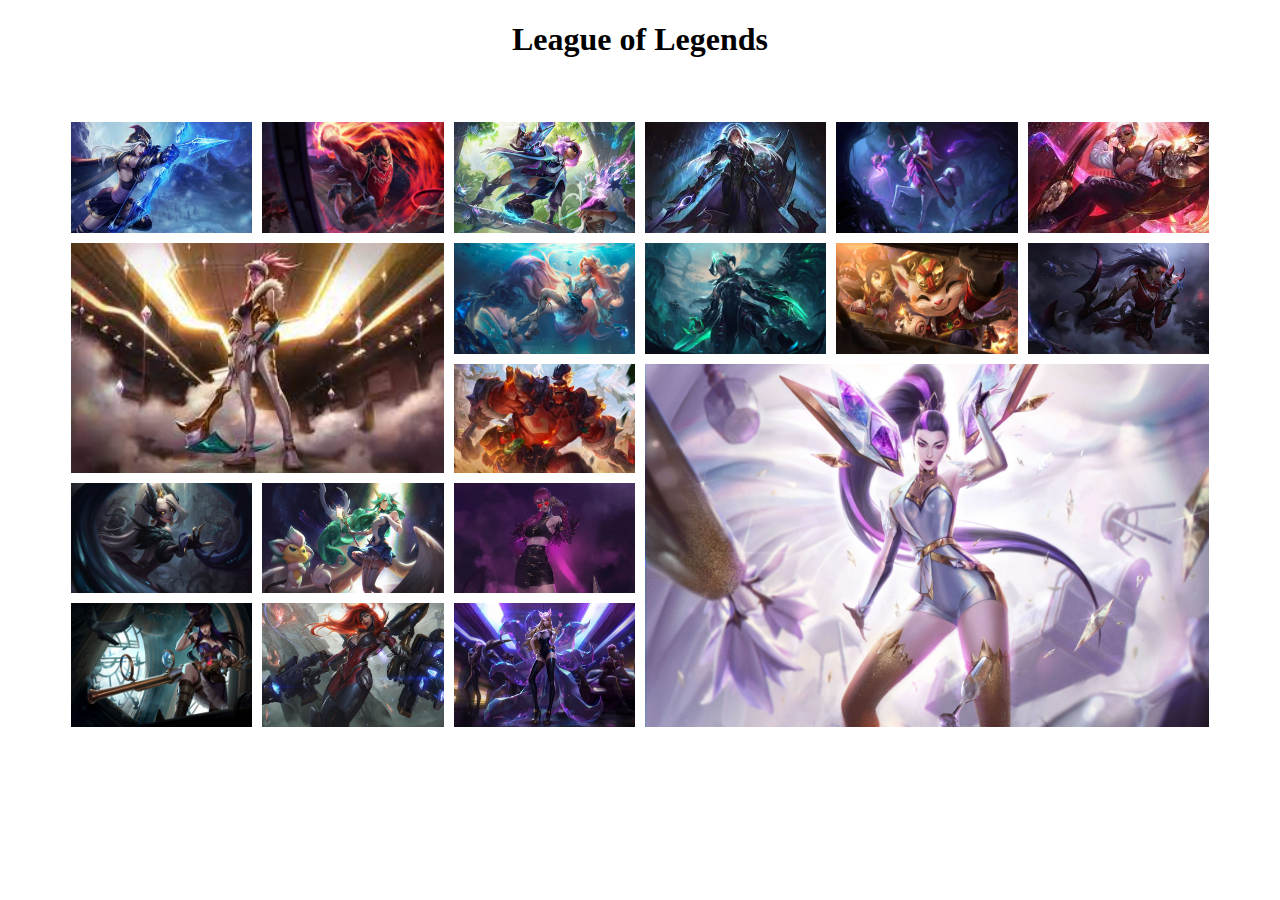
==== list.html @ 24d261d3 "Optimize IMG + add Menu" ====
<!DOCTYPE html>
<html lang="fr">
  <head>
    <meta charset="UTF-8" />
    <meta http-equiv="X-UA-Compatible" content="IE=edge" />
    <meta name="viewport" content="width=device-width, initial-scale=1.0" />
    <title>Grid Image</title>
    <link rel="stylesheet" href="css/list.css" />
  </head>
  <body>
    <header>
      <h1>League of Legends</h1>
    </header>

    <section class="conteneur">

      <div class="fullwrap" id="akali">
        <img  src="/imgs/akali.jpg" alt="" />
        <div class="fullcap">Akali</div>
      </div>

      <div class="fullwrap" id="darius">
        <img src="/imgs/darius.jpg" alt="" />
        <div class="fullcap">Darius</div>
      </div>

      <div class="fullwrap" id="kaisa">
        <img src="/imgs/kaisa.jpg" alt="" />
        <div class="fullcap">Kai'Sa</div>
      </div>

      <div class="fullwrap" id="leona">
        <img src="/imgs/leona.jpg" alt="" />
        <div class="fullcap">Leona</div>
      </div>

      <div class="fullwrap" id="lillia">
        <img src="/imgs/Lillia.jpg" alt="" />
        <div class="fullcap">Lilia</div>
      </div>

      <div class="fullwrap" id="qiyana">
        <img src="/imgs/qiyana.jpg" alt="" />
        <div class="fullcap">Qiyana</div>
      </div>

      <div class="fullwrap" id="ashe">
        <img src="/imgs/ashe_league_of_legends.jpg" alt="" />
        <div class="fullcap">Ashe</div>
      </div>

      <div class="fullwrap" id="seraphine">
        <img src="/imgs/seraphine.jpg" alt="" />
        <div class="fullcap">Seraphine</div>
      </div>

      <div class="fullwrap" id="shyvana">
        <img src="/imgs/shyvana.jpg" alt="" />
        <div class="fullcap">Shyvana</div>
      </div>

      <div class="fullwrap" id="teemo">
        <img src="/imgs/teemo.jpg" alt="" />
        <div class="fullcap">Teemo</div>
      </div>

      <div class="fullwrap" id="diana">
        <img src="/imgs/diana.jpg" alt="" />
        <div class="fullcap">Diana</div>
      </div>

      <div class="fullwrap" id="zeri">
        <img src="/imgs/zeri.jpg" alt="" />
        <div class="fullcap">Zeri</div>
      </div>

      <div class="fullwrap" id="zyra">
        <img src="/imgs/zyra.jpg" alt="" />
        <div class="fullcap">Zyra</div>
      </div>

      <div class="fullwrap" id="soraka">
        <img src="/imgs/soraka.jpg" alt="" />
        <div class="fullcap">Soraka</div>
      </div>

      <div class="fullwrap" id="eve">
        <img src="/imgs/eve.jpg" alt="" />
        <div class="fullcap">Evelynn</div>
      </div>

      <div class="fullwrap" id="mundo">
        <img src="/imgs/mundo.jpg" alt="" />
        <div class="fullcap">Mundo</div>
      </div>

      <div class="fullwrap" id="caitlyn">
        <img src="/imgs/caitlyn.jpg" alt="" />
        <div class="fullcap">Caitlyn</div>
      </div>

      <div class="fullwrap" id="miss">
        <img src="/imgs/miss.jpg" alt="" />
        <div class="fullcap">Miss Fortune</div>
      </div>

      <div class="fullwrap" id="ahri">
        <img src="/imgs/ahrijpg.jpg" alt="" />
        <div class="fullcap">Ahri</div>
      </div>
      
    </section>
  </body>
</html>
---- css/list.css ----
.conteneur{
    display: grid;
    grid-template-areas: "a b c d e f"
                        "g h i j k l"
                        "m n o p q r"
                        " s t u v w x "
                        " y z aa ab ac ad";
                        column-gap: 10px;
                        row-gap: 10px;

                        margin-left: 5%;
                        margin-right: 5%;
                        margin-top: 5%;
                        
}


.fullwrap{
    position: relative;
}
.fullcap {
    box-sizing: border-box;
     width: 100%;
    height: 100%; 
   
    position: absolute;
    top: 0; left: 0;
    text-align: center;
    padding-top: 25%;
   
    background-color: rgba(0, 0, 0, 0.7);
    color: white;
  }

.fullcap {
    visibility: none;
    opacity: 0;
    transition: 
    opacity 0.3s;
    font-weight: bold;
    font-family: Verdana, Geneva, Tahoma, sans-serif;
  }

  .fullwrap:hover .fullcap {
    visibility: visible;
    opacity: 1;
  }


img{
    width: 100%;
    height: 100%;
}
#akali{
    grid-area: g / span 2 / span 2/ span 2;
}
#darius{
    grid-area: b;
}
#kaisa{
    grid-area: p / span 3 / span 3 / span 3;
}
#leona{
    grid-area: d;
}
#lillia{
    grid-area: e;
}
#qiyana{
    grid-area: f;
}
#ashe{
    grid-area: a;     
}
#seraphine{
    grid-area: i;
}
#shyvana{
    grid-area: j;
}
#teemo{
    grid-area: k;
}
#diana{
    grid-area: l;
}
#mundo{
    grid-area: o;
}

#zeri{
    grid-area: c;
}

#zyra{
    grid-area: s;
}

#soraka{
    grid-area: t;
}

#eve{
    grid-area: u;
}

#caitlyn{
    grid-area: y;
}

#miss{ grid-area: z;

}


#ahri{
    grid-area: aa;
}

h1{
    text-align: center;
}
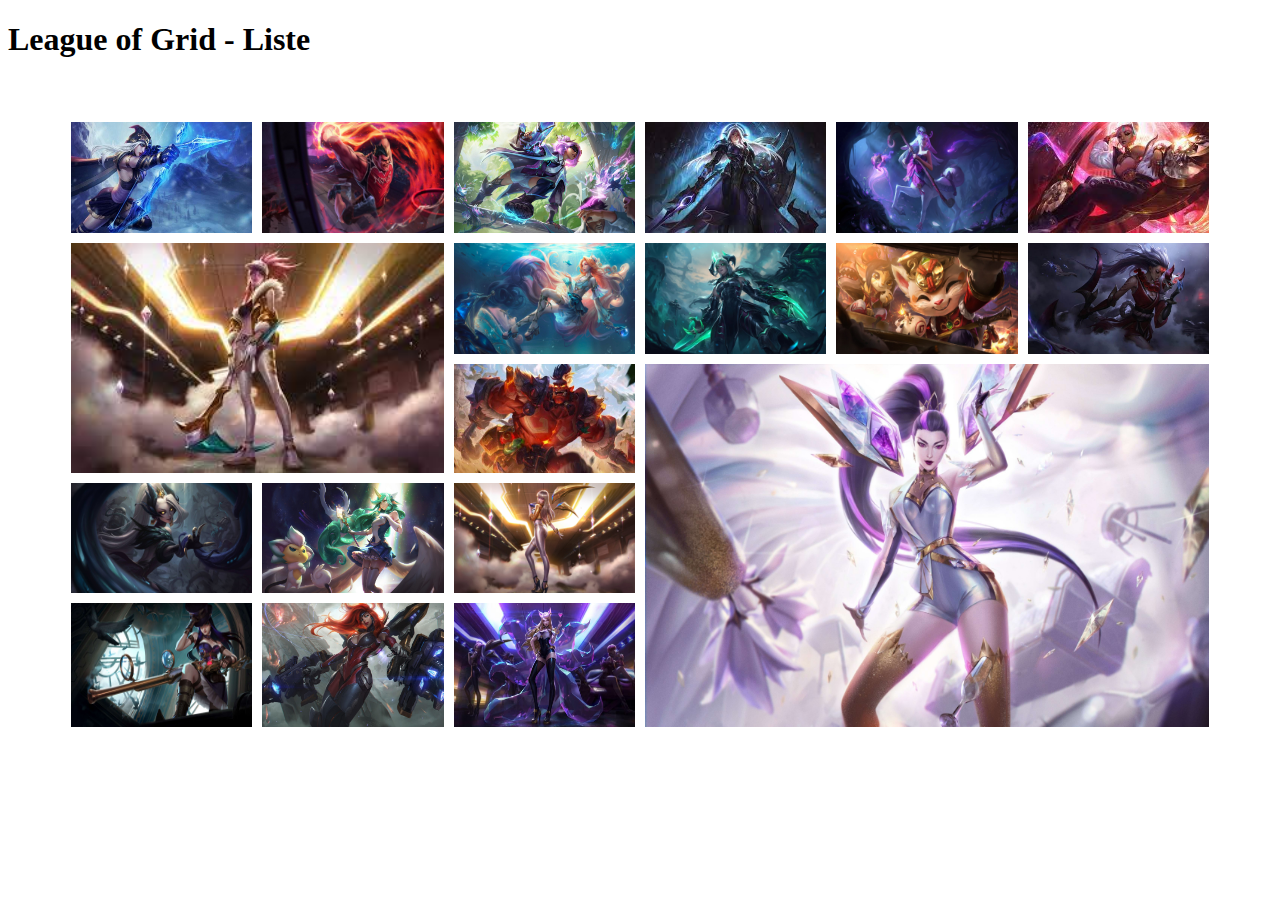
==== commit 1e47afbe: "change name" ====
--- a/list.html
+++ b/list.html
@@ -4,12 +4,12 @@
     <meta charset="UTF-8" />
     <meta http-equiv="X-UA-Compatible" content="IE=edge" />
     <meta name="viewport" content="width=device-width, initial-scale=1.0" />
-    <title>Grid Image</title>
+    <title>League of Grid - Liste</title>
     <link rel="stylesheet" href="css/list.css" />
   </head>
   <body>
     <header>
-      <h1>League of Legends</h1>
+      <h1>League of Grid - Liste</h1>
     </header>
 
     <section class="conteneur">
--- a/css/list.css
+++ b/css/list.css
@@ -18,6 +18,7 @@
 .fullwrap{
     position: relative;
 }
+
 .fullcap {
     box-sizing: border-box;
      width: 100%;
@@ -51,73 +52,23 @@
     width: 100%;
     height: 100%;
 }
-#akali{
-    grid-area: g / span 2 / span 2/ span 2;
-}
-#darius{
-    grid-area: b;
-}
-#kaisa{
-    grid-area: p / span 3 / span 3 / span 3;
-}
-#leona{
-    grid-area: d;
-}
-#lillia{
-    grid-area: e;
-}
-#qiyana{
-    grid-area: f;
-}
-#ashe{
-    grid-area: a;     
-}
-#seraphine{
-    grid-area: i;
-}
-#shyvana{
-    grid-area: j;
-}
-#teemo{
-    grid-area: k;
-}
-#diana{
-    grid-area: l;
-}
-#mundo{
-    grid-area: o;
-}
+#akali{grid-area: g / span 2 / span 2/ span 2;}
+#darius{grid-area: b;}
+#kaisa{grid-area: p / span 3 / span 3 / span 3;}
+#leona{grid-area: d;}
+#lillia{grid-area: e;}
+#qiyana{grid-area: f;}
+#ashe{grid-area: a;}
+#seraphine{grid-area: i;}
+#shyvana{grid-area: j;}
+#teemo{grid-area: k;}
+#diana{grid-area: l;}
+#mundo{grid-area: o;}
+#zeri{grid-area: c;}
+#zyra{grid-area: s;}
+#soraka{grid-area: t;}
+#eve{grid-area: u;}
+#caitlyn{grid-area: y;}
+#miss{grid-area: z;}
+#ahri{grid-area: aa;}
 
-#zeri{
-    grid-area: c;
-}
-
-#zyra{
-    grid-area: s;
-}
-
-#soraka{
-    grid-area: t;
-}
-
-#eve{
-    grid-area: u;
-}
-
-#caitlyn{
-    grid-area: y;
-}
-
-#miss{ grid-area: z;
-
-}
-
-
-#ahri{
-    grid-area: aa;
-}
-
-h1{
-    text-align: center;
-}
-
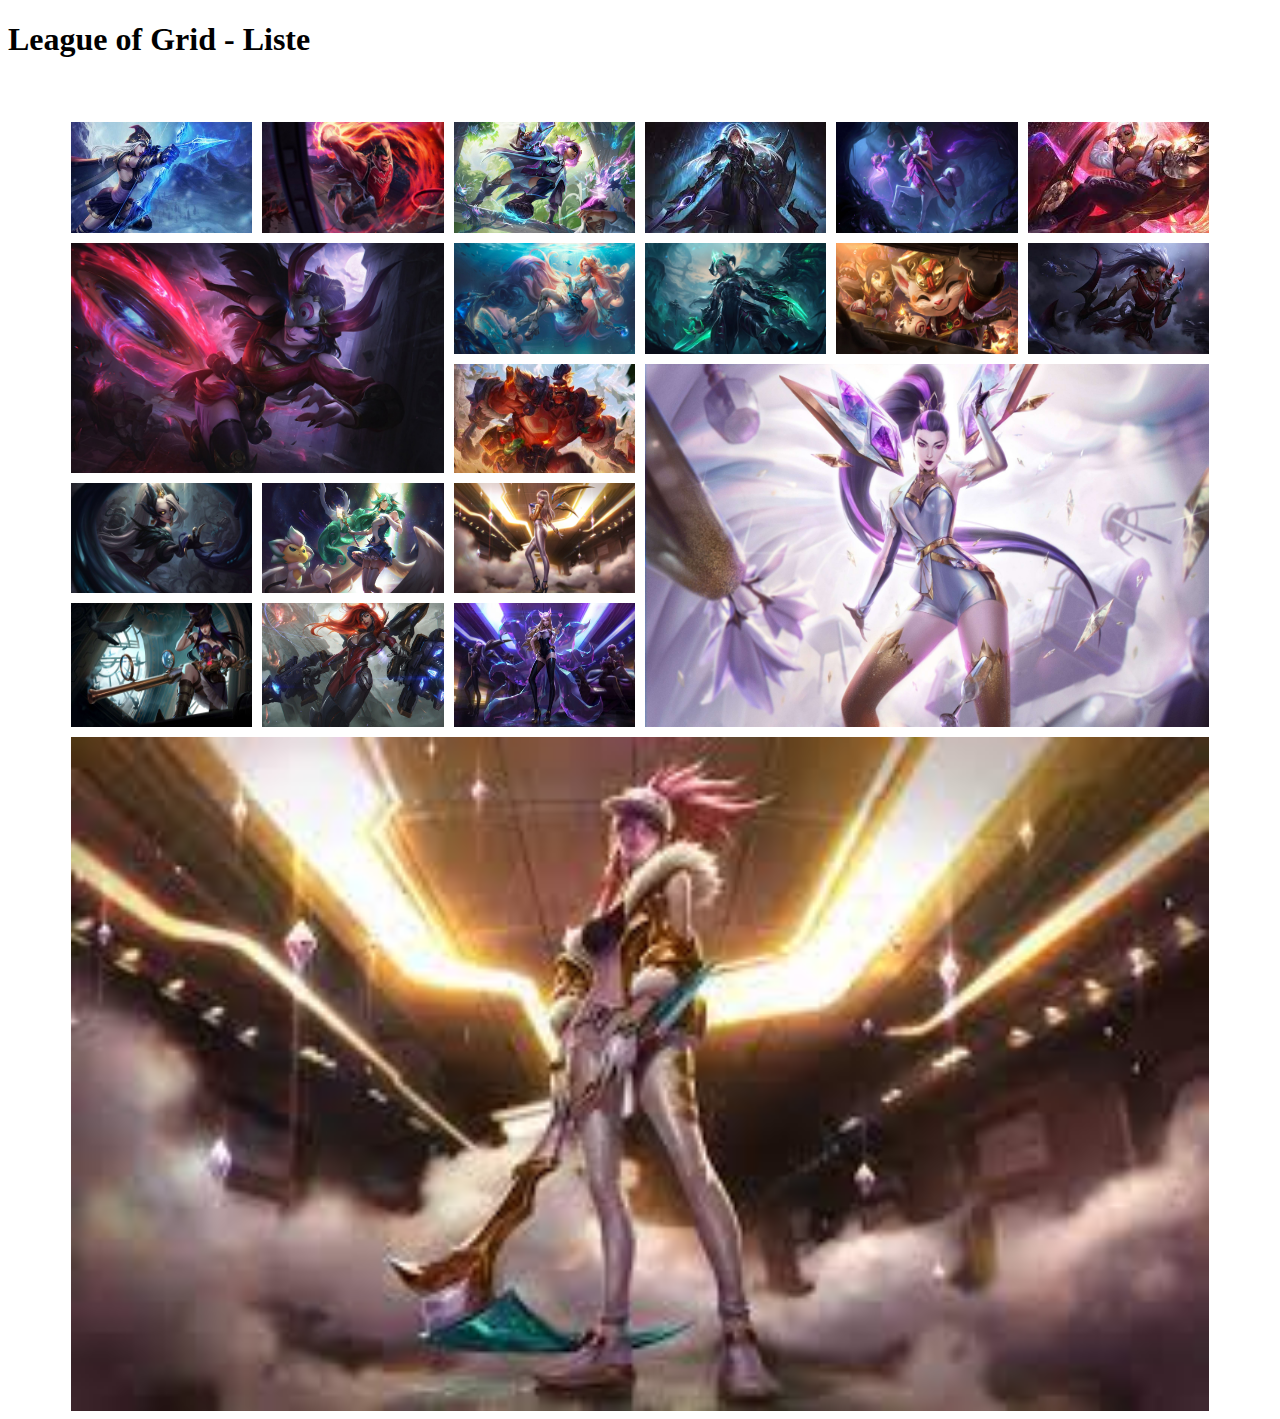
==== commit f50ac43f: "Add Sivir" ====
--- a/list.html
+++ b/list.html
@@ -108,6 +108,11 @@
         <img src="/imgs/ahrijpg.jpg" alt="" />
         <div class="fullcap">Ahri</div>
       </div>
+
+      <div class="fullwrap" id="sivir">
+        <img src="/imgs/sivir.jpg" alt="" />
+        <div class="fullcap">Sivir</div>
+      </div>
       
     </section>
   </body>
--- a/css/list.css
+++ b/css/list.css
@@ -4,7 +4,13 @@
                         "g h i j k l"
                         "m n o p q r"
                         " s t u v w x "
-                        " y z aa ab ac ad";
+                        " y z aa ab ac ad"
+                        "ae af ag ah ai aj"
+                        "ak al am an ao aq"
+                        "ar as at au av ax"
+                        "ay az ba bb bc bd"
+                        "be bf bg bh bi bj"
+                        "bk bl bm bn bo bp";
                         column-gap: 10px;
                         row-gap: 10px;
 
@@ -52,7 +58,7 @@
     width: 100%;
     height: 100%;
 }
-#akali{grid-area: g / span 2 / span 2/ span 2;}
+#akali{grid-area: ae / span 6 / span 6/ span 6;}
 #darius{grid-area: b;}
 #kaisa{grid-area: p / span 3 / span 3 / span 3;}
 #leona{grid-area: d;}
@@ -71,4 +77,4 @@
 #caitlyn{grid-area: y;}
 #miss{grid-area: z;}
 #ahri{grid-area: aa;}
-
+#sivir{grid-area: g / span 2 / span 2/ span 2;}
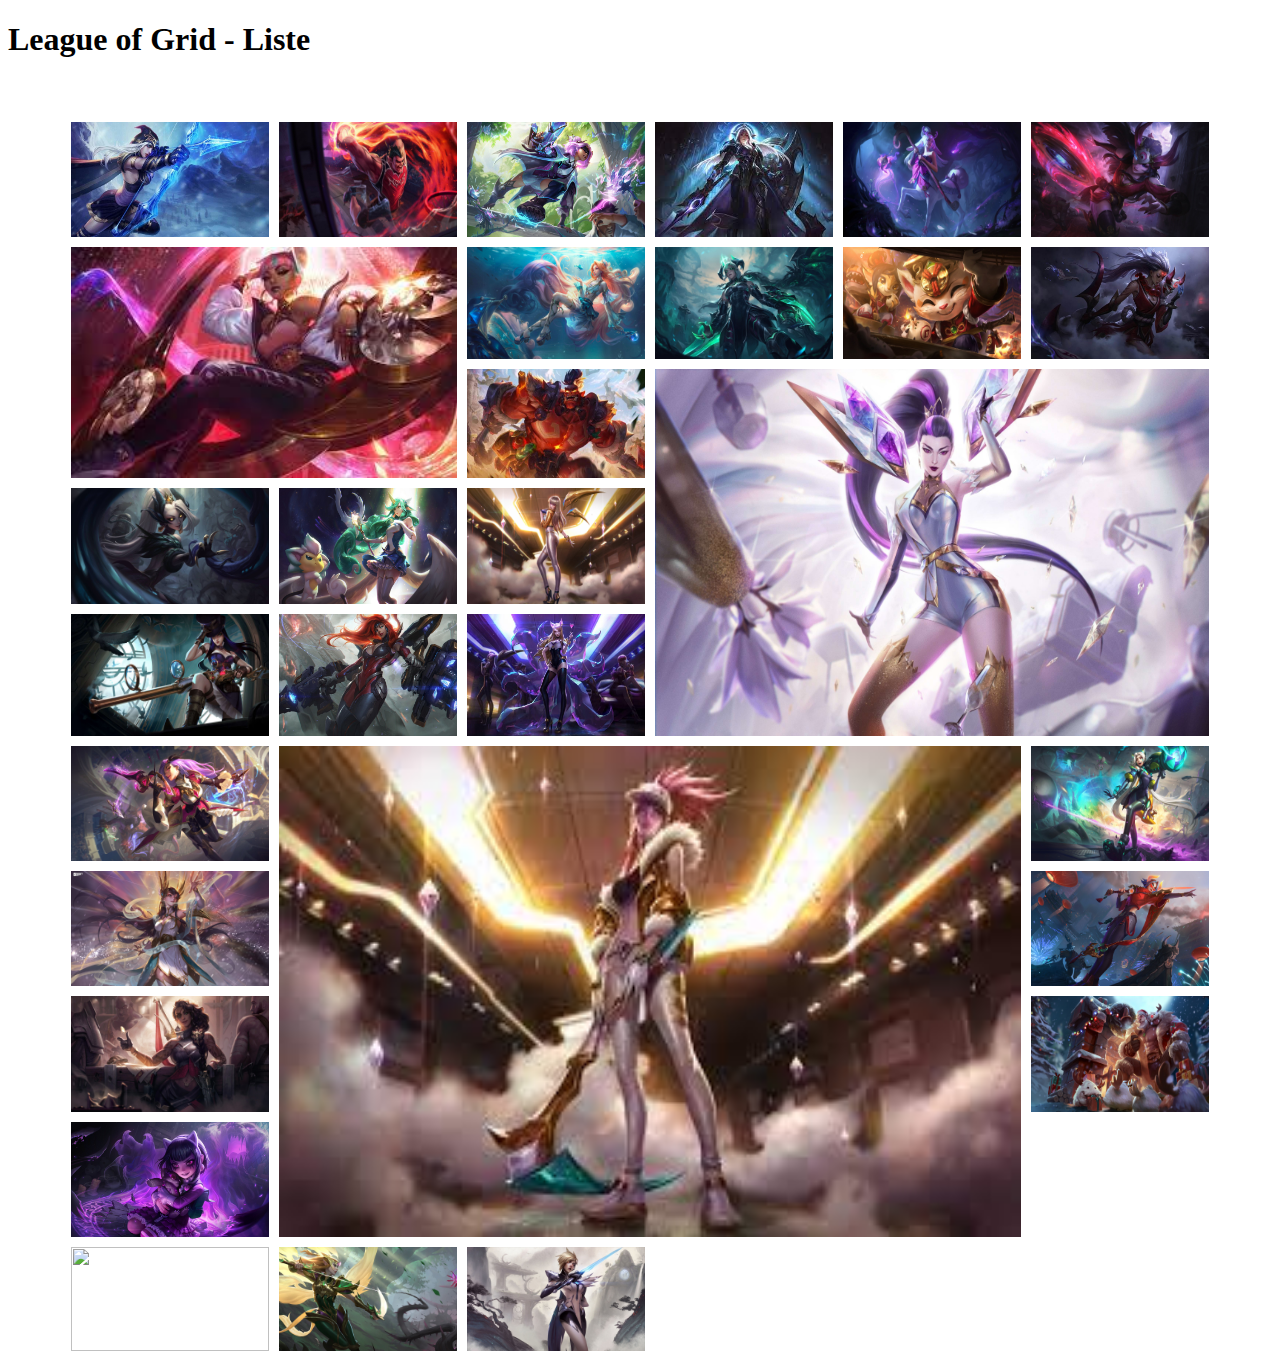
==== commit 8959ebbf: "Add 10 characters" ====
--- a/list.html
+++ b/list.html
@@ -114,6 +114,66 @@
         <div class="fullcap">Sivir</div>
       </div>
       
+
+      <div class="fullwrap" id="katarina">
+        <img src="/imgs/katarina.jpg" alt="" />
+        <div class="fullcap">Katarina</div>
+      </div>
+      
+
+      <div class="fullwrap" id="jinx">
+        <img src="/imgs/jinx.jpg" alt="" />
+        <div class="fullcap">Jinx</div>
+      </div>
+      
+
+      <div class="fullwrap" id="irelia">
+        <img src="/imgs/irelia.jpg" alt="" />
+        <div class="fullcap">Irelia</div>
+      </div>
+      
+
+      <div class="fullwrap" id="fiora">
+        <img src="/imgs/fiora.jpg" alt="" />
+        <div class="fullcap">Fiora</div>
+      </div>
+      
+
+      <div class="fullwrap" id="camille">
+        <img src="/imgs/camille.jpg" alt="" />
+        <div class="fullcap">Camille</div>
+      </div>
+      
+
+      <div class="fullwrap" id="braum">
+        <img src="/imgs/braum.jpg" alt="" />
+        <div class="fullcap">Braum</div>
+      </div>
+      
+
+      <div class="fullwrap" id="annie">
+        <img src="/imgs/annie.jpg" alt="" />
+        <div class="fullcap">Annie</div>
+      </div>
+      
+
+      <div class="fullwrap" id="samira">
+        <img src="/imgs/samira.jpg" alt="" />
+        <div class="fullcap">Samira</div>
+      </div>
+      
+
+      <div class="fullwrap" id="kayle">
+        <img src="/imgs/kayle.jpg" alt="" />
+        <div class="fullcap">Kayle</div>
+      </div>
+      
+
+      <div class="fullwrap" id="kindred">
+        <img src="/imgs/kindred.jpg" alt="" />
+        <div class="fullcap">Kindred</div>
+      </div>
+      
     </section>
   </body>
 </html>
--- a/css/list.css
+++ b/css/list.css
@@ -58,12 +58,12 @@
     width: 100%;
     height: 100%;
 }
-#akali{grid-area: ae / span 6 / span 6/ span 6;}
+#akali{grid-area: af / span 4 / span 4/ span 4;}
 #darius{grid-area: b;}
 #kaisa{grid-area: p / span 3 / span 3 / span 3;}
 #leona{grid-area: d;}
 #lillia{grid-area: e;}
-#qiyana{grid-area: f;}
+#qiyana{grid-area: g / span 2 / span 2/ span 2;}
 #ashe{grid-area: a;}
 #seraphine{grid-area: i;}
 #shyvana{grid-area: j;}
@@ -77,4 +77,14 @@
 #caitlyn{grid-area: y;}
 #miss{grid-area: z;}
 #ahri{grid-area: aa;}
-#sivir{grid-area: g / span 2 / span 2/ span 2;}
+#sivir{grid-area: f;}
+#katarina{grid-area: ae;}
+#jinx{grid-area: aj;}
+#irelia{grid-area: ak;}
+#fiora{grid-area: aq;}
+#annie{grid-area: ay;}
+#braum{grid-area: ax;}
+#camille{grid-area: bg;}
+#kayle{grid-area: bj;}
+#kindred{grid-area: be;}
+#kayle{grid-area: bf;}
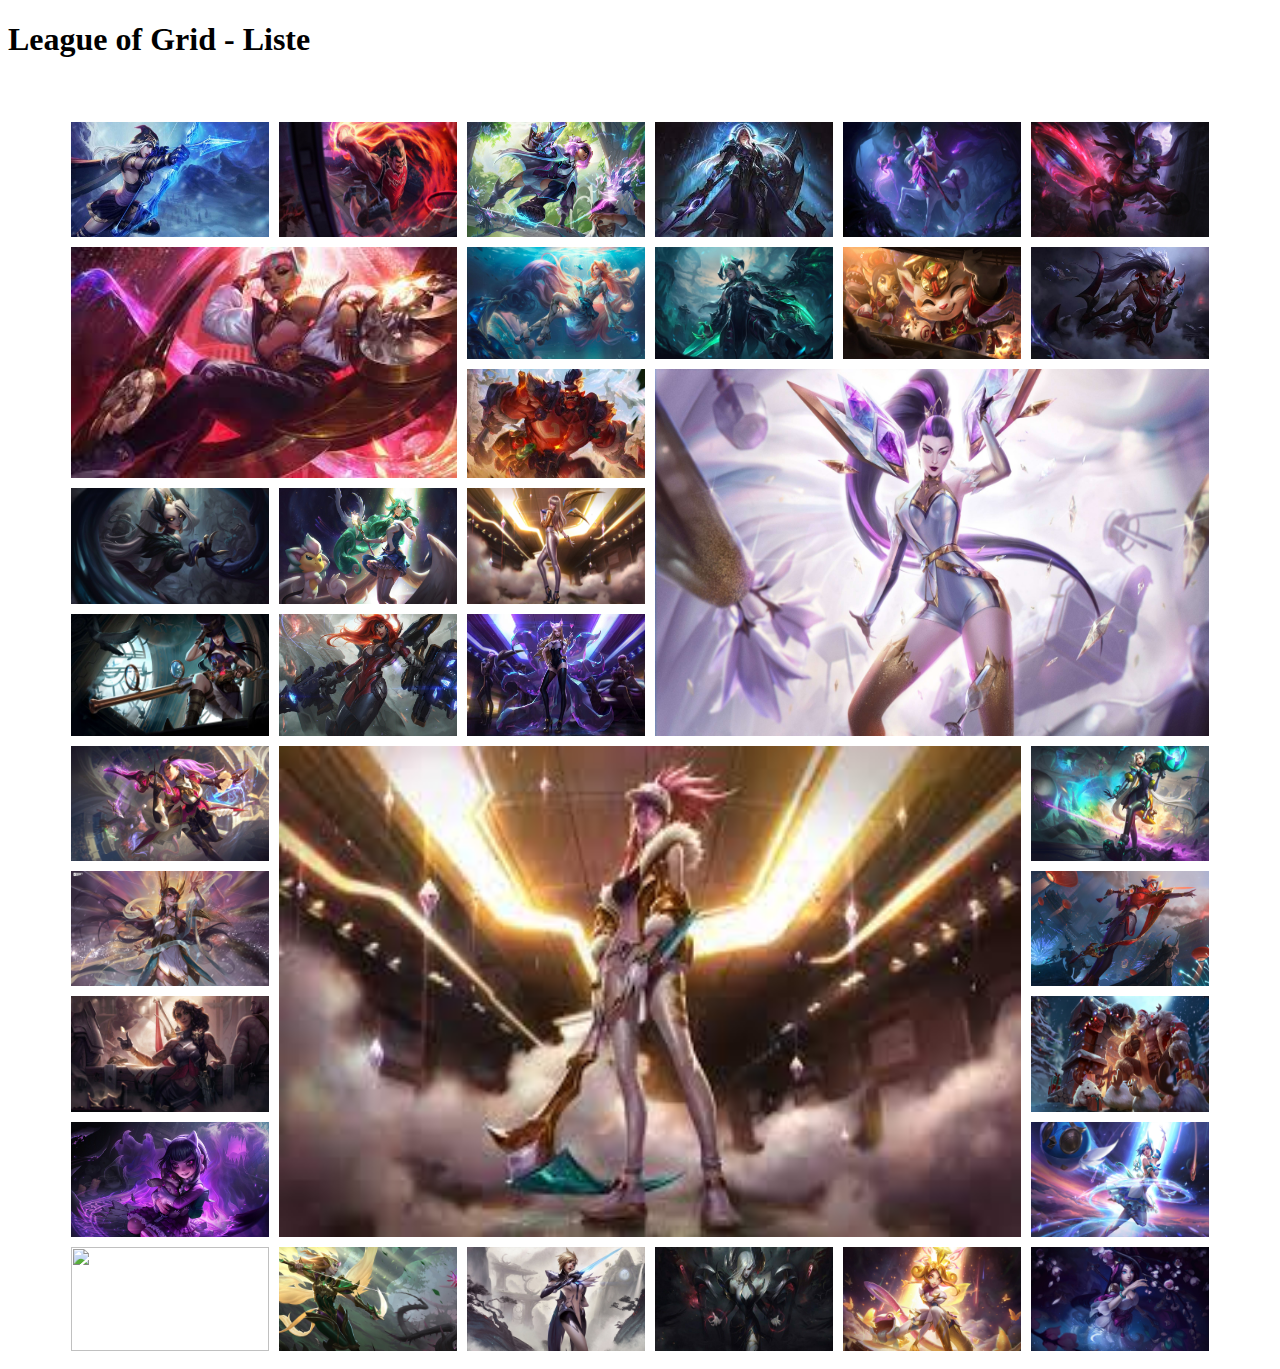
==== commit 41586215: "add characters" ====
--- a/list.html
+++ b/list.html
@@ -173,6 +173,26 @@
         <img src="/imgs/kindred.jpg" alt="" />
         <div class="fullcap">Kindred</div>
       </div>
+
+      <div class="fullwrap" id="orianna">
+        <img src="/imgs/orianna.jpg" alt="" />
+        <div class="fullcap">Orianna</div>
+      </div>
+
+      <div class="fullwrap" id="nami">
+        <img src="/imgs/nami.jpg" alt="" />
+        <div class="fullcap">Nami</div>
+      </div>
+
+      <div class="fullwrap" id="neeko">
+        <img src="/imgs/neeko.jpg" alt="" />
+        <div class="fullcap">Neeko</div>
+      </div>
+
+      <div class="fullwrap" id="morgana">
+        <img src="/imgs/morgana.jpg" alt="" />
+        <div class="fullcap">Morgana</div>
+      </div>
       
     </section>
   </body>
--- a/css/list.css
+++ b/css/list.css
@@ -88,3 +88,7 @@
 #kayle{grid-area: bj;}
 #kindred{grid-area: be;}
 #kayle{grid-area: bf;}
+#morgana{grid-area: bh;}
+#neeko{grid-area: bi;}
+#nami{grid-area: bj;}
+#orianna{grid-area: bd;}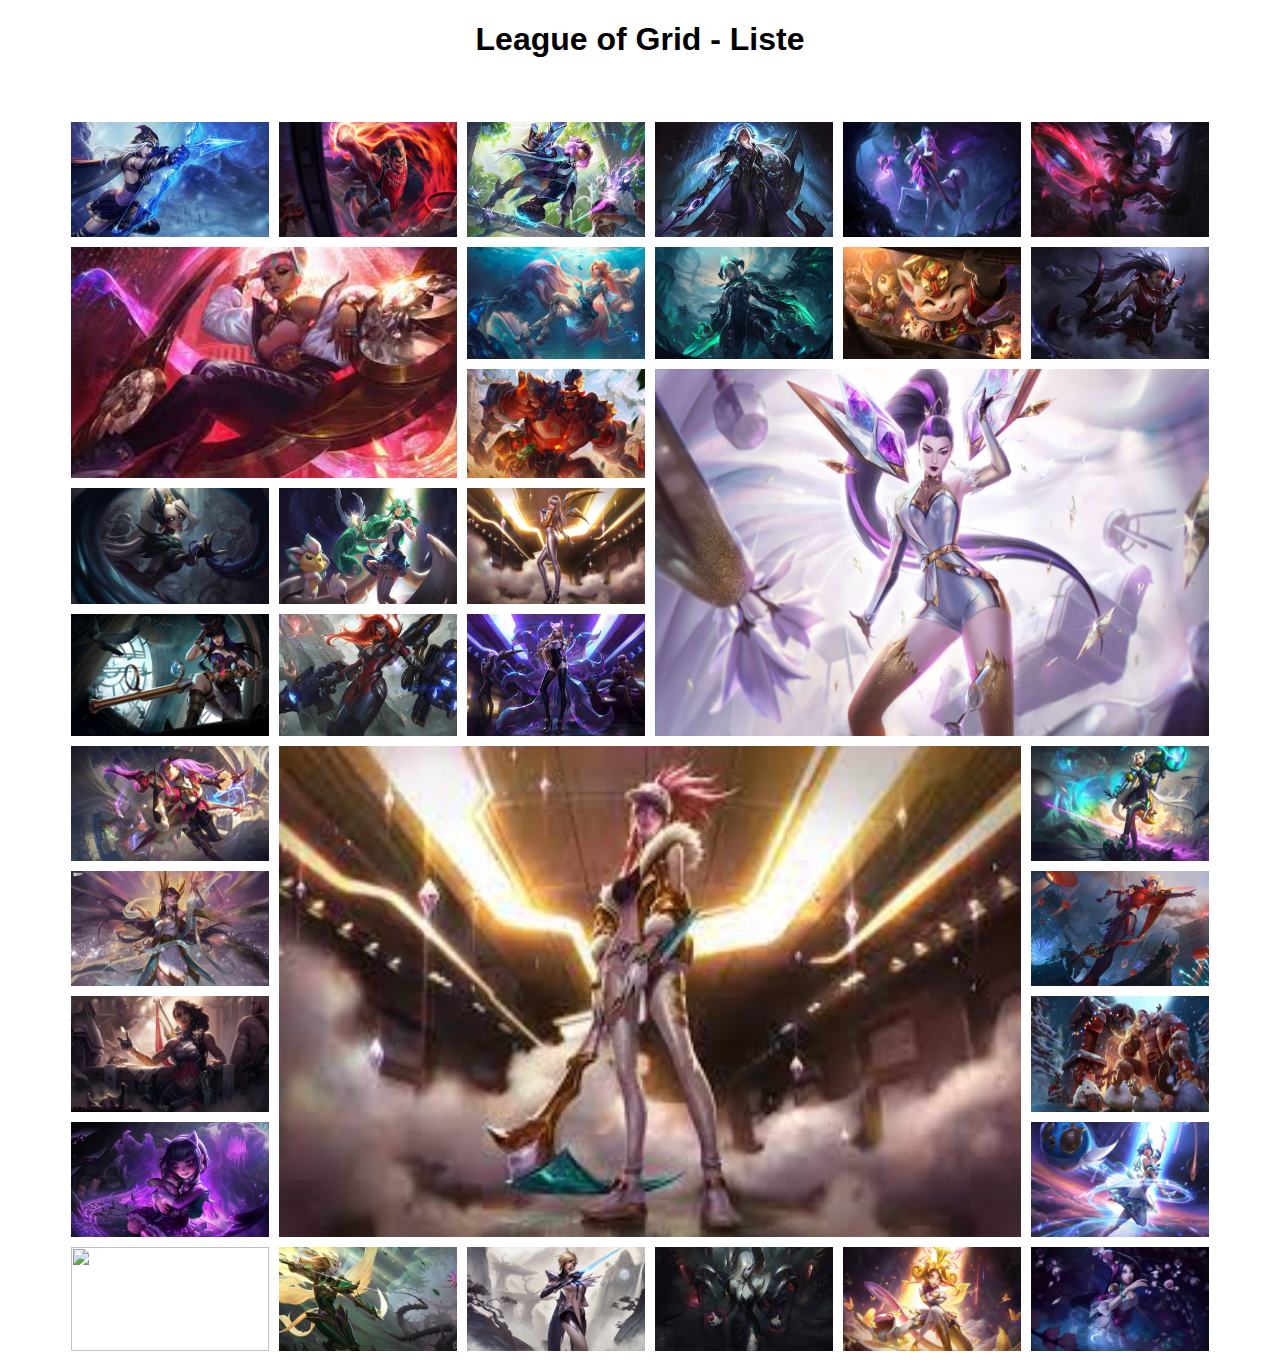
==== commit ebafbd51: "make image clickable" ====
--- a/list.html
+++ b/list.html
@@ -15,8 +15,8 @@
     <section class="conteneur">
 
       <div class="fullwrap" id="akali">
-        <img  src="/imgs/akali.jpg" alt="" />
-        <div class="fullcap">Akali</div>
+        <img src="/imgs/akali.jpg" alt=""/>
+        <a href="./index.html"><div class="fullcap">Akali</div></a>
       </div>
 
       <div class="fullwrap" id="darius">
--- a/css/list.css
+++ b/css/list.css
@@ -20,6 +20,10 @@
                         
 }
 
+h1{
+  text-align: center;
+  font-family: Verdana, Geneva, Tahoma, sans-serif;
+}
 
 .fullwrap{
     position: relative;
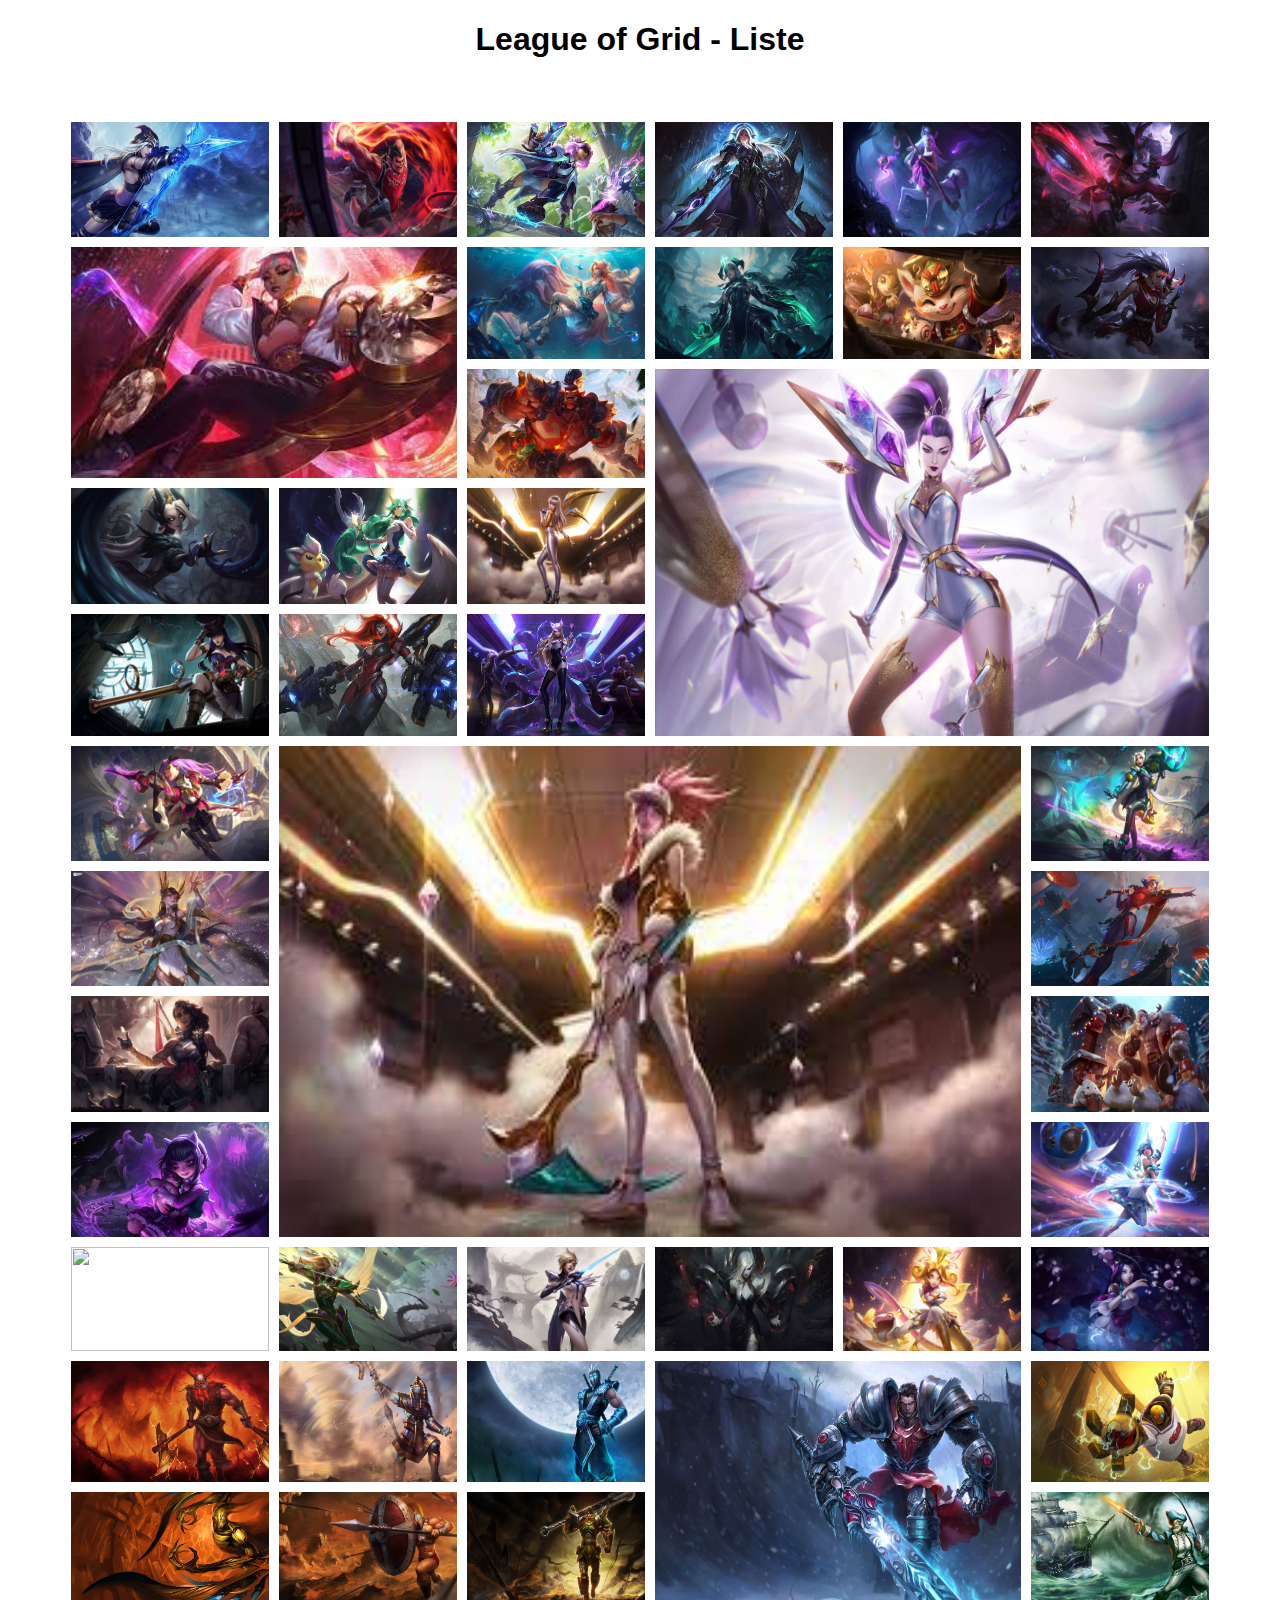
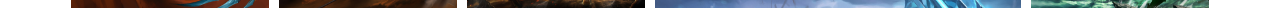
==== commit 3b48425c: "Ajout de joueur" ====
--- a/list.html
+++ b/list.html
@@ -1,11 +1,11 @@
 <!DOCTYPE html>
 <html lang="fr">
   <head>
-    <meta charset="UTF-8" />
-    <meta http-equiv="X-UA-Compatible" content="IE=edge" />
-    <meta name="viewport" content="width=device-width, initial-scale=1.0" />
+    <meta charset="UTF-8"/>
+    <meta http-equiv="X-UA-Compatible" content="IE=edge"/>
+    <meta name="viewport" content="width=device-width, initial-scale=1.0"/>
     <title>League of Grid - Liste</title>
-    <link rel="stylesheet" href="css/list.css" />
+    <link rel="stylesheet" href="css/list.css"/>
   </head>
   <body>
     <header>
@@ -20,178 +20,223 @@
       </div>
 
       <div class="fullwrap" id="darius">
-        <img src="/imgs/darius.jpg" alt="" />
+        <img src="/imgs/darius.jpg" alt=""/>
         <div class="fullcap">Darius</div>
       </div>
 
       <div class="fullwrap" id="kaisa">
-        <img src="/imgs/kaisa.jpg" alt="" />
+        <img src="/imgs/kaisa.jpg" alt=""/>
         <div class="fullcap">Kai'Sa</div>
       </div>
 
       <div class="fullwrap" id="leona">
-        <img src="/imgs/leona.jpg" alt="" />
+        <img src="/imgs/leona.jpg" alt=""/>
         <div class="fullcap">Leona</div>
       </div>
 
       <div class="fullwrap" id="lillia">
-        <img src="/imgs/Lillia.jpg" alt="" />
+        <img src="/imgs/Lillia.jpg" alt=""/>
         <div class="fullcap">Lilia</div>
       </div>
 
       <div class="fullwrap" id="qiyana">
-        <img src="/imgs/qiyana.jpg" alt="" />
+        <img src="/imgs/qiyana.jpg" alt=""/>
         <div class="fullcap">Qiyana</div>
       </div>
 
       <div class="fullwrap" id="ashe">
-        <img src="/imgs/ashe_league_of_legends.jpg" alt="" />
+        <img src="/imgs/ashe_league_of_legends.jpg" alt=""/>
         <div class="fullcap">Ashe</div>
       </div>
 
       <div class="fullwrap" id="seraphine">
-        <img src="/imgs/seraphine.jpg" alt="" />
+        <img src="/imgs/seraphine.jpg" alt=""/>
         <div class="fullcap">Seraphine</div>
       </div>
 
       <div class="fullwrap" id="shyvana">
-        <img src="/imgs/shyvana.jpg" alt="" />
+        <img src="/imgs/shyvana.jpg" alt=""/>
         <div class="fullcap">Shyvana</div>
       </div>
 
       <div class="fullwrap" id="teemo">
-        <img src="/imgs/teemo.jpg" alt="" />
+        <img src="/imgs/teemo.jpg" alt=""/>
         <div class="fullcap">Teemo</div>
       </div>
 
       <div class="fullwrap" id="diana">
-        <img src="/imgs/diana.jpg" alt="" />
+        <img src="/imgs/diana.jpg" alt=""/>
         <div class="fullcap">Diana</div>
       </div>
 
       <div class="fullwrap" id="zeri">
-        <img src="/imgs/zeri.jpg" alt="" />
+        <img src="/imgs/zeri.jpg" alt=""/>
         <div class="fullcap">Zeri</div>
       </div>
 
       <div class="fullwrap" id="zyra">
-        <img src="/imgs/zyra.jpg" alt="" />
+        <img src="/imgs/zyra.jpg" alt=""/>
         <div class="fullcap">Zyra</div>
       </div>
 
       <div class="fullwrap" id="soraka">
-        <img src="/imgs/soraka.jpg" alt="" />
+        <img src="/imgs/soraka.jpg" alt=""/>
         <div class="fullcap">Soraka</div>
       </div>
 
       <div class="fullwrap" id="eve">
-        <img src="/imgs/eve.jpg" alt="" />
+        <img src="/imgs/eve.jpg" alt=""/>
         <div class="fullcap">Evelynn</div>
       </div>
 
       <div class="fullwrap" id="mundo">
-        <img src="/imgs/mundo.jpg" alt="" />
+        <img src="/imgs/mundo.jpg" alt=""/>
         <div class="fullcap">Mundo</div>
       </div>
 
       <div class="fullwrap" id="caitlyn">
-        <img src="/imgs/caitlyn.jpg" alt="" />
+        <img src="/imgs/caitlyn.jpg" alt=""/>
         <div class="fullcap">Caitlyn</div>
       </div>
 
       <div class="fullwrap" id="miss">
-        <img src="/imgs/miss.jpg" alt="" />
+        <img src="/imgs/miss.jpg" alt=""/>
         <div class="fullcap">Miss Fortune</div>
       </div>
 
       <div class="fullwrap" id="ahri">
-        <img src="/imgs/ahrijpg.jpg" alt="" />
+        <img src="/imgs/ahrijpg.jpg" alt=""/>
         <div class="fullcap">Ahri</div>
       </div>
 
       <div class="fullwrap" id="sivir">
-        <img src="/imgs/sivir.jpg" alt="" />
+        <img src="/imgs/sivir.jpg" alt=""/>
         <div class="fullcap">Sivir</div>
       </div>
       
 
       <div class="fullwrap" id="katarina">
-        <img src="/imgs/katarina.jpg" alt="" />
+        <img src="/imgs/katarina.jpg" alt=""/>
         <div class="fullcap">Katarina</div>
       </div>
       
 
       <div class="fullwrap" id="jinx">
-        <img src="/imgs/jinx.jpg" alt="" />
+        <img src="/imgs/jinx.jpg" alt=""/>
         <div class="fullcap">Jinx</div>
       </div>
       
 
       <div class="fullwrap" id="irelia">
-        <img src="/imgs/irelia.jpg" alt="" />
+        <img src="/imgs/irelia.jpg" alt=""/>
         <div class="fullcap">Irelia</div>
       </div>
       
 
       <div class="fullwrap" id="fiora">
-        <img src="/imgs/fiora.jpg" alt="" />
+        <img src="/imgs/fiora.jpg" alt=""/>
         <div class="fullcap">Fiora</div>
       </div>
       
 
       <div class="fullwrap" id="camille">
-        <img src="/imgs/camille.jpg" alt="" />
+        <img src="/imgs/camille.jpg" alt=""/>
         <div class="fullcap">Camille</div>
       </div>
       
 
       <div class="fullwrap" id="braum">
-        <img src="/imgs/braum.jpg" alt="" />
+        <img src="/imgs/braum.jpg" alt=""/>
         <div class="fullcap">Braum</div>
       </div>
       
 
       <div class="fullwrap" id="annie">
-        <img src="/imgs/annie.jpg" alt="" />
+        <img src="/imgs/annie.jpg" alt=""/>
         <div class="fullcap">Annie</div>
       </div>
       
 
       <div class="fullwrap" id="samira">
-        <img src="/imgs/samira.jpg" alt="" />
+        <img src="/imgs/samira.jpg" alt=""/>
         <div class="fullcap">Samira</div>
       </div>
       
 
       <div class="fullwrap" id="kayle">
-        <img src="/imgs/kayle.jpg" alt="" />
+        <img src="/imgs/kayle.jpg" alt=""/>
         <div class="fullcap">Kayle</div>
       </div>
       
 
       <div class="fullwrap" id="kindred">
-        <img src="/imgs/kindred.jpg" alt="" />
+        <img src="/imgs/kindred.jpg" alt=""/>
         <div class="fullcap">Kindred</div>
       </div>
 
       <div class="fullwrap" id="orianna">
-        <img src="/imgs/orianna.jpg" alt="" />
+        <img src="/imgs/orianna.jpg" alt=""/>
         <div class="fullcap">Orianna</div>
       </div>
 
       <div class="fullwrap" id="nami">
-        <img src="/imgs/nami.jpg" alt="" />
+        <img src="/imgs/nami.jpg" alt=""/>
         <div class="fullcap">Nami</div>
       </div>
 
       <div class="fullwrap" id="neeko">
-        <img src="/imgs/neeko.jpg" alt="" />
+        <img src="/imgs/neeko.jpg" alt=""/>
         <div class="fullcap">Neeko</div>
       </div>
 
       <div class="fullwrap" id="morgana">
-        <img src="/imgs/morgana.jpg" alt="" />
+        <img src="/imgs/morgana.jpg" alt=""/>
         <div class="fullcap">Morgana</div>
+      </div>
+
+      <div class="fullwrap" id="garen">
+        <img src="/imgs/Garen.jpg" alt="garen"/>
+        <div class="fullcap">Garen</div>
+      </div>
+
+      <div class="fullwrap" id="nocturne">
+        <img src="/imgs/Nocturne.jpg" alt="nocturne"/>
+        <div class="fullcap">Nocturne</div>
+      </div>
+
+      <div class="fullwrap" id="nasus">
+        <img src="/imgs/Nasus.jpg" alt=""/>
+        <div class="fullcap">Nasus</div>
+      </div>
+
+      <div class="fullwrap" id="pantheon">
+        <img src="/imgs/Pantheon.jpg" alt=""/>
+        <div class="fullcap">Pantheon</div>
+      </div>
+
+      <div class="fullwrap" id="shen">
+        <img src="/imgs/Shen.jpg" alt=""/>
+        <div class="fullcap">Shen</div>
+      </div>
+
+      <div class="fullwrap" id="olaf">
+        <img src="/imgs/Olaf.jpg" alt="olaf"/>
+        <div class="fullcap">Olaf</div>
+      </div>
+
+      <div class="fullwrap" id="gangplank">
+        <img src="/imgs/Gangplank.jpg" alt=""/>
+        <div class="fullcap">Gangplank</div>
+      </div>
+
+      <div class="fullwrap" id="jarvan">
+        <img src="/imgs/JarvanIV.jpg" alt=""/>
+        <div class="fullcap">Jarvan</div>
+      </div>
+
+      <div class="fullwrap" id="blitzcrank">
+        <img src="/imgs/Blitzcrank.jpg" alt="blitzcrank"/>
+        <div class="fullcap">Blitzcrank</div>
       </div>
       
     </section>
--- a/css/list.css
+++ b/css/list.css
@@ -10,7 +10,9 @@
                         "ar as at au av ax"
                         "ay az ba bb bc bd"
                         "be bf bg bh bi bj"
-                        "bk bl bm bn bo bp";
+                        "bk bl bm bn bo bp"
+                        "bq br bs bt bu bv"
+                         ;
                         column-gap: 10px;
                         row-gap: 10px;
 
@@ -95,4 +97,13 @@
 #morgana{grid-area: bh;}
 #neeko{grid-area: bi;}
 #nami{grid-area: bj;}
-#orianna{grid-area: bd;}+#orianna{grid-area: bd;}
+#garen{grid-area: bk /span 2 / span 2 / span 2;}
+#nasus{grid-area: bl;}
+#shen{grid-area: bm;}
+#gangplank{grid-area: bv;}
+#jarvan{grid-area: bs;}
+#olaf{grid-area: bk;}
+#pantheon{grid-area: br;}
+#nocturne{grid-area: bq;}
+#blitzcrank{grid-area: bp;}
